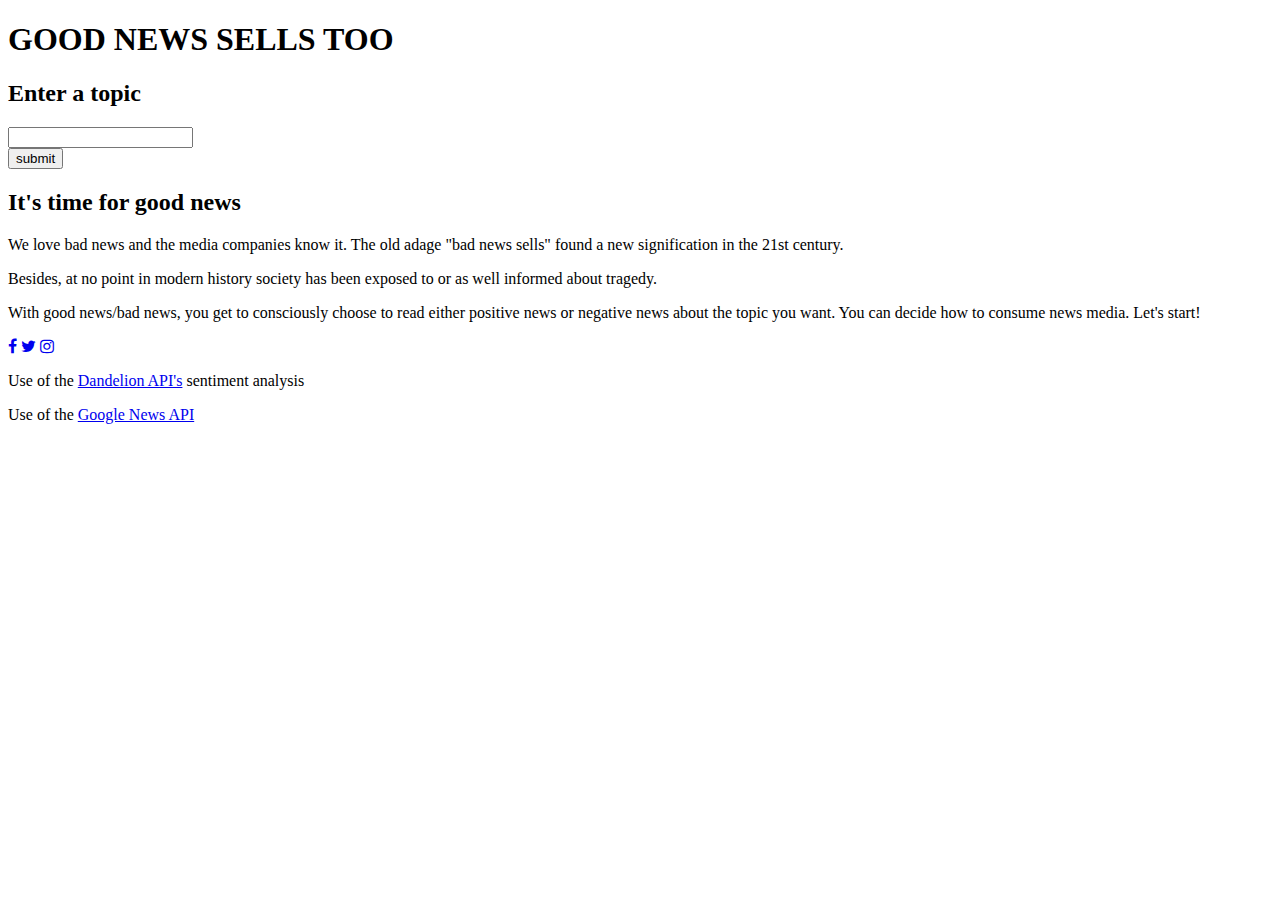
==== index.html @ 2954241f "Update index.html" ====
<!DOCTYPE html>
<html>
<head>
	<meta charset="utf-8">
	<meta name="viewport" content="width=device-width, initial-scale=1.0">
	<title>My first website</title>
	<link rel="stylesheet" href="style.css">
	<link rel="stylesheet" href="https://cdnjs.cloudflare.com/ajax/libs/font-awesome/4.7.0/css/font-awesome.min.css"> <!-- link to awesome font for my social media icons -->
	<script src="jquery-3.2.1.min.js"> </script> <!-- the three next scripts tags allow me to use the textillate master library and use dynamic text -->

</head>

<body>
	<header>
      <h1 class="title">GOOD NEWS SELLS TOO</h1>
  </header>


	<section id="main_section">


			<div id="div_form">
				<h2>Enter a topic</h2>
				<form>
					<input id="search_box" type="text"><br>
					<input id="button_form" type="button" value="submit">
				</form>

			</div>

				<div id="div_text">
					<h2><strong>It's time for good news</strong></h2>
					<p class="div_text_p">We love bad news and the media companies know it. The old adage "bad news sells" found a new signification in the 21st century.</p>

					<p class="div_text_p">Besides, at no point in modern history society has been exposed to or as well informed about tragedy. </p>

					<p class="div_text_p">With good news/bad news, you get to consciously choose to read either positive news or negative news about the topic you want. You can decide how to consume news media. Let's start!</p>
				</div>



	</section>



    <script>


// I only need one function on this page since the big part of the JS code is on my next page: result_articles.html

// This function will send the internet-user on a new page and trigger the research of the topic on this new page
			var searchTopic = document.querySelector('#button_form');
			searchTopic.addEventListener('click', function() {
					var topic = document.querySelector('#search_box').value;
					var new_page = document.location.href = 'result_articles.html?topic=' + encodeURIComponent(topic);
				});





    </script>

		<footer>

			<div id="social_media">

        <!-- This hyperlink tag nest i tags representing the awesome font. The awesome font allow me to display nice social media icons -->
				<a href="#"><i class="fa fa-facebook" aria-hidden="true"></i></a>
				<a href="#"><i class="fa fa-twitter" aria-hidden="true"></i></a>
				<a href="#"><i class="fa fa-instagram" aria-hidden="true"></i></a>

			</div>

			<div id="footer_text">
				<!-- Quick access to the two main APIs I used if someone wants more information -->
				<p> Use of the <a href="https://dandelion.eu/">Dandelion API's</a> sentiment analysis</p>
				<p> Use of the <a href="https://newsapi.org/s/google-news-api">Google News API</a></p>

			</div>


		</footer>


</body>

</html>
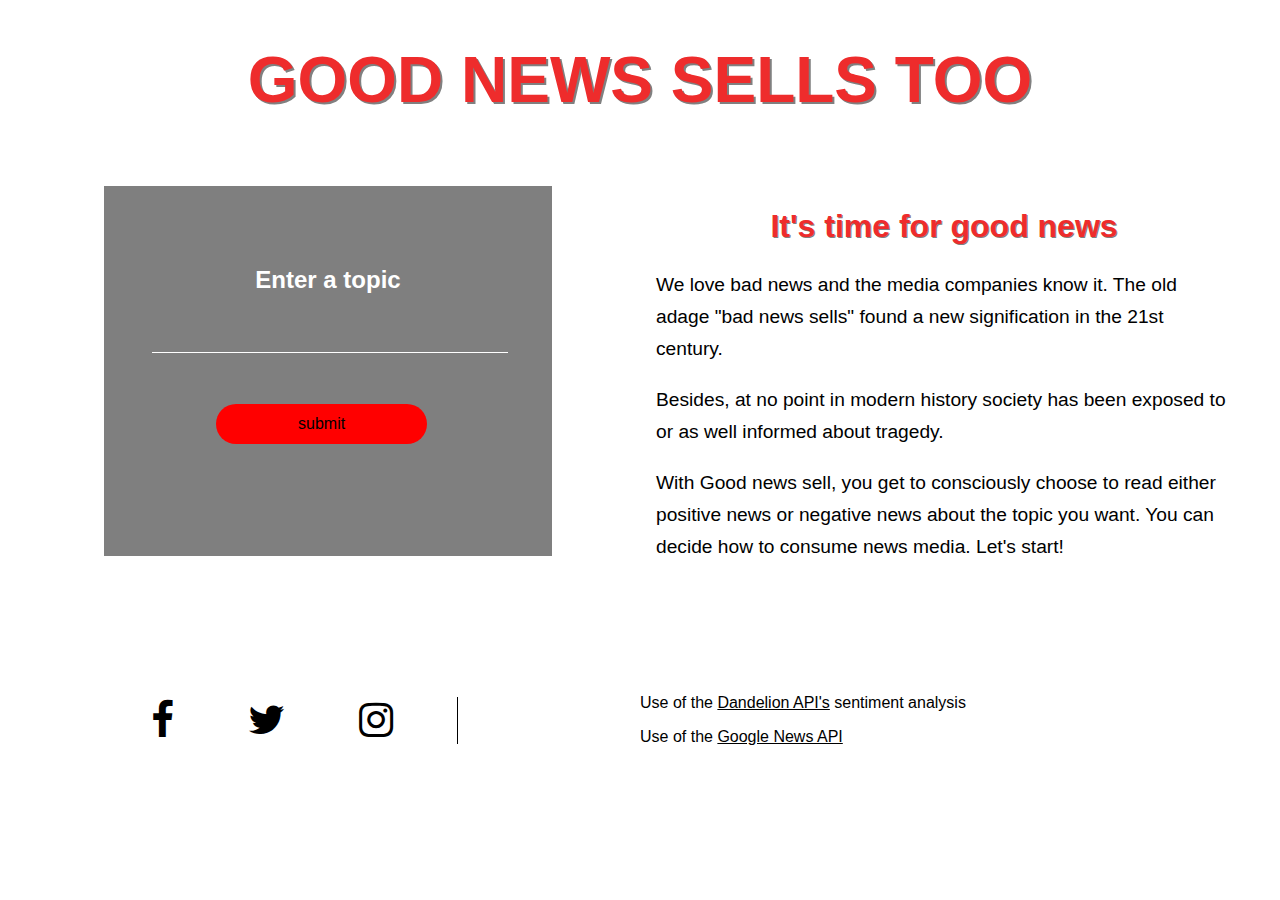
==== commit 61ca6793: "Update index.html" ====
--- a/index.html
+++ b/index.html
@@ -34,7 +34,7 @@
 
 					<p class="div_text_p">Besides, at no point in modern history society has been exposed to or as well informed about tragedy. </p>
 
-					<p class="div_text_p">With good news/bad news, you get to consciously choose to read either positive news or negative news about the topic you want. You can decide how to consume news media. Let's start!</p>
+					<p class="div_text_p">With Good news sell, you get to consciously choose to read either positive news or negative news about the topic you want. You can decide how to consume news media. Let's start!</p>
 				</div>
 
 
--- a/style.css
+++ b/style.css
@@ -0,0 +1,438 @@
+html {
+  font-size: 16px;
+}
+
+body {
+  margin: 0;
+  padding: 0;
+  background: url('front-media.jpg');
+  background-size: cover;
+  font-family: serif;
+  font-size: 16px; /* that's the reference when I will use the rem relative unit */
+}
+
+
+ .title {
+   color: rgb(238,44,44);
+   font-family: impact, charcoal, sans-serif; /* I will only use this font for titles*/
+   font-size: 4rem;
+   text-align: center;
+   text-shadow: 2px 2px grey;
+ }
+
+
+
+
+#main_section {
+  display: flex;
+  flex-wrap: wrap;
+}
+
+
+
+#div_text h2 {
+  text-align: center;
+  color: rgb(238,44,44);
+  text-shadow: 1px 1px grey;
+  font-size: 2rem;
+  font-family: impact, charcoal, sans-serif;
+}
+
+#div_text {
+  margin: 1.5rem 3rem 0 0;
+  flex: 0 0 45%;
+  color: black;
+  font-size: 1.2rem;
+  font-family: sans-serif; /* I use this basic and easy-to-read font for all my paragraphs*/
+  line-height: 2rem;
+}
+
+#div_text p {
+  justify-content: center;
+  align-content: center;
+}
+
+#div_form {
+  flex: 0 0 35%;
+  top: 60%;
+  left: 50%;
+  margin: auto;
+  padding: 5rem 3rem;
+  box-sizing: border-box;
+  background: rgba(0,0,0,.5); /* 0 0 0 is the black color and the .5 is the opacity rate */
+  font-family: sans-serif;
+}
+
+#div_form input {
+  width: 100%;
+  margin-bottom: 2rem;
+}
+
+/* the next element is the part of the form where we enter the text */
+#div_form input[type="text"] {
+  border: none;
+  border-bottom: 1px solid #fff;
+  background: transparent;
+  outline: none;
+  height: 2.2rem;
+  color: #fff;
+  font-size: 1rem;
+}
+
+/* it's pretty intuitive for this one: this is the red button with submit in black font */
+#div_form input[type="button"] {
+  width: 60%;
+  margin-left: 4rem;
+  margin-right: 2.4rem;
+  margin-top: 1.2rem;
+  border: none;
+  outline: none;
+  height: 2.5rem;
+  font-size: 1rem;
+  background: red;
+  cursor: pointer;
+  border-radius: 2rem;
+
+}
+
+#div_form input[type="button"]:hover {
+  background: red;
+  color: aliceBlue;
+}
+
+
+#div_form h2 {
+  color: white;
+  margin: 0;
+  padding: 0 0 20px;
+  text-align: center;
+  text-shadow: 0.15rem 0.15rem grey;
+}
+
+
+/* start of result_articles.html webpage*/
+
+/*I needed a different body tag's name because for this one, we want to repeat the background image*/
+#body_result_page {
+  background: url('Images/front-media.jpg');
+  background-repeat: repeat;
+}
+
+/*same logic for the header because I added some bottom margin*/
+#header_result_page {
+  margin-bottom: 5rem;
+}
+
+
+#link_index a {
+  text-decoration: none;
+  color: white;
+  font-family: sans-serif;
+  font-size: 1.7rem;
+  margin-left: 6rem;
+  margin-bottom: 3rem;
+
+}
+
+#link_index a:hover {
+  color: rgb(238,44,44);
+}
+
+
+#explanation_graph_section {
+  display: flex;
+  flex-direction: row;
+  flex-wrap: wrap;
+  background-color: white;
+  justify-content: center;
+  margin: 0 5rem 5rem 5rem;
+  border-radius: 2rem;
+}
+
+#explanation {
+  flex: 0 0 95%;
+  font-size: 1.1rem;
+  font-family: sans-serif;
+  margin: 2rem 5rem 2.5rem 5rem;
+  text-align: justify;
+
+}
+
+/*Plotly graph are not naturally responsive*/
+#graph_div {
+  flex: 0 0 55%;
+  margin: 0 10rem 0 10rem;
+}
+
+/* this is the next and the more important section that displays the result of my API requests */
+#articles_section {
+  display: flex;
+  flex-direction: row;
+  flex-wrap: wrap;
+  background-color: rgb(255, 255, 255);
+  border-radius: 2rem;
+  margin: 0 5rem 5rem 5rem;
+}
+
+
+/* div created with JS which encompass each article. One article_wrapper for each article */
+#article_wrapper {
+  background-color: rgb(220,220,220);
+  max-width: 90%;
+  margin-bottom: 2.5rem;
+}
+
+#positive_output {
+  flex: 0 0 45%;
+  margin-left: 2rem;
+}
+
+#positive_output h3 {
+  justify-content: center;
+  font-family: impact, charcoal, sans-serif;
+  font-size: 2rem;
+  margin: 0 7rem 2rem 7rem;
+}
+
+#positive_output img {
+  max-width: 95%;
+}
+
+/* At the end of the positive articles, I just add a funny picture to emphasize the lack of good news in comparison with the negative news */
+#oops p {
+  font-size: 1.2rem;
+  text-align: center;
+  font-family: sans-serif;
+}
+
+#negative_output {
+  flex: 0 0 45%;
+  margin-left: 2rem;
+}
+
+#negative_output img {
+  max-width: 95%;
+}
+
+
+#negative_output h3 {
+  justify-content: center;
+  font-family: impact, charcoal, sans-serif;
+  font-size: 2rem;
+  margin: 0 7rem 2rem 7rem;
+
+}
+
+/* the following elements are part of the article_wrapper tag */
+
+.div_img {
+  margin:0 2rem 0 0rem;
+  justify-content: center;
+
+}
+
+.article_title a {
+  color: black;
+  text-decoration: none;
+  font-size: 1.2rem;
+  justify-content: center;
+  font-family: impact, charcoal, sans-serif;
+  margin: 0 4rem 0 0rem;
+}
+
+
+
+.article_title a:hover {
+  color: red;
+}
+
+p.article_title {
+  margin-left: 0.5rem;
+  margin-right: 1rem;
+}
+
+
+p.article_source {
+  font-family: sans-serif;
+  margin-left: 0.5rem;
+}
+
+#sentiment_score_div {
+  color: white;
+  font-family: sans-serif;
+  margin-left: 2rem;
+  background-color: rgba(0, 0, 0, 0.8);
+}
+
+#sentiment_text {
+  text-align: center;
+  margin:0.5rem 0 0 0.5rem;
+}
+
+#sentiment_score {
+  text-align: center;
+  font-size: 1.6rem;
+  margin-left: 0.5rem;
+}
+
+/* here come the last part of my interactive website on my two pages: the footer */
+
+footer {
+  display: flex;
+  margin-top: 6rem;
+  background:rgba(255, 255, 255, 0.70);
+
+}
+
+#footer_text {
+  flex: 0 0 50%;
+  font-family: sans-serif;
+  margin-left: 2rem;
+}
+
+#footer_text a {
+  color: black;
+}
+
+#footer_text a:hover {
+  color: rgb(238,44,44);
+}
+
+#social_media {
+  margin: auto;
+  font-size: 2.5rem;
+  border-right: 1px solid black;
+}
+
+#social_media a {
+  color: black;
+  margin-right: 4rem;
+}
+
+
+/*There start my media queries */
+@media(max-width: 1100px) {
+
+  #main_section {
+    flex-direction: column;
+  }
+
+  #div_form {
+    max-width: 60%;
+    flex: 0 0 35%;
+  }
+
+  #div_form input[type="button"] {
+    width: 80%;
+    margin-left: 1.4rem;
+    font-size: 1.3rem;
+  }
+
+  #div_text {
+    max-width: 65%;
+    align-self: center;
+    background-color: rgba(255, 255, 255, 0.5); /* now my text div is below my form and I need to add a white (half transparent) background to facilitate the reading */
+    margin: auto;
+    margin-top: 1rem;
+  }
+
+  #div_text p {
+    margin-left: 0.5rem;
+  }
+}
+
+@media(max-width: 1000px) {
+
+  #graph_div {
+    flex: 0 0 80%;
+    margin-left: 0;
+  }
+
+  #article_wrapper {
+    flex-wrap: wrap;
+  }
+
+/* I progressively increase the size of my positive_output and negative_output so it easier to read on a small screen */
+  #positive_output {
+    flex: 0 0 65%;
+    margin: auto;
+  }
+
+  #negative_output {
+    flex: 0 0 65%;
+    margin: auto;
+  }
+
+
+}
+
+@media(max-width: 800px) {
+  #div_text { /* I progressively increase the div_text size */
+    max-width: 85%;
+  }
+}
+
+
+@media(max-width: 700px) {
+  .title {
+    font-size: 3rem;
+  }
+
+  #explanation_graph_section {
+    margin: 3rem 2rem 1rem 2rem;
+  }
+
+  #articles_section {
+    margin: 3rem 2rem 5rem 2rem;
+  }
+
+  #positive_output {
+    flex: 0 0 80%;
+    margin: auto; /* margin: auto centers the element */
+  }
+
+  #negative_output {
+    flex: 0 0 80%;
+    margin: auto;
+  }
+
+
+  footer {
+    flex-direction: row;
+    flex-wrap: wrap;
+  }
+
+  #social_media {
+    text-align: center;
+    margin-top: 0.5rem;
+    border-right: none;
+  }
+
+  #footer_text {
+    flex: 0 0 90%;
+    text-align: center;
+    margin-left: 0;
+  }
+}
+
+@media(max-width: 500px) {
+  #explanation_graph_section {
+    margin: auto;
+    margin-bottom: 2rem;
+  }
+
+  #graph_div {
+    flex: 0 0 80%;
+  }
+
+  #articles_section {
+    margin: auto;
+  }
+
+}
+
+@media(max-width: 400px) {
+  #div_form input[type="text"] {
+    flex: 0 0 70%;
+  }
+}
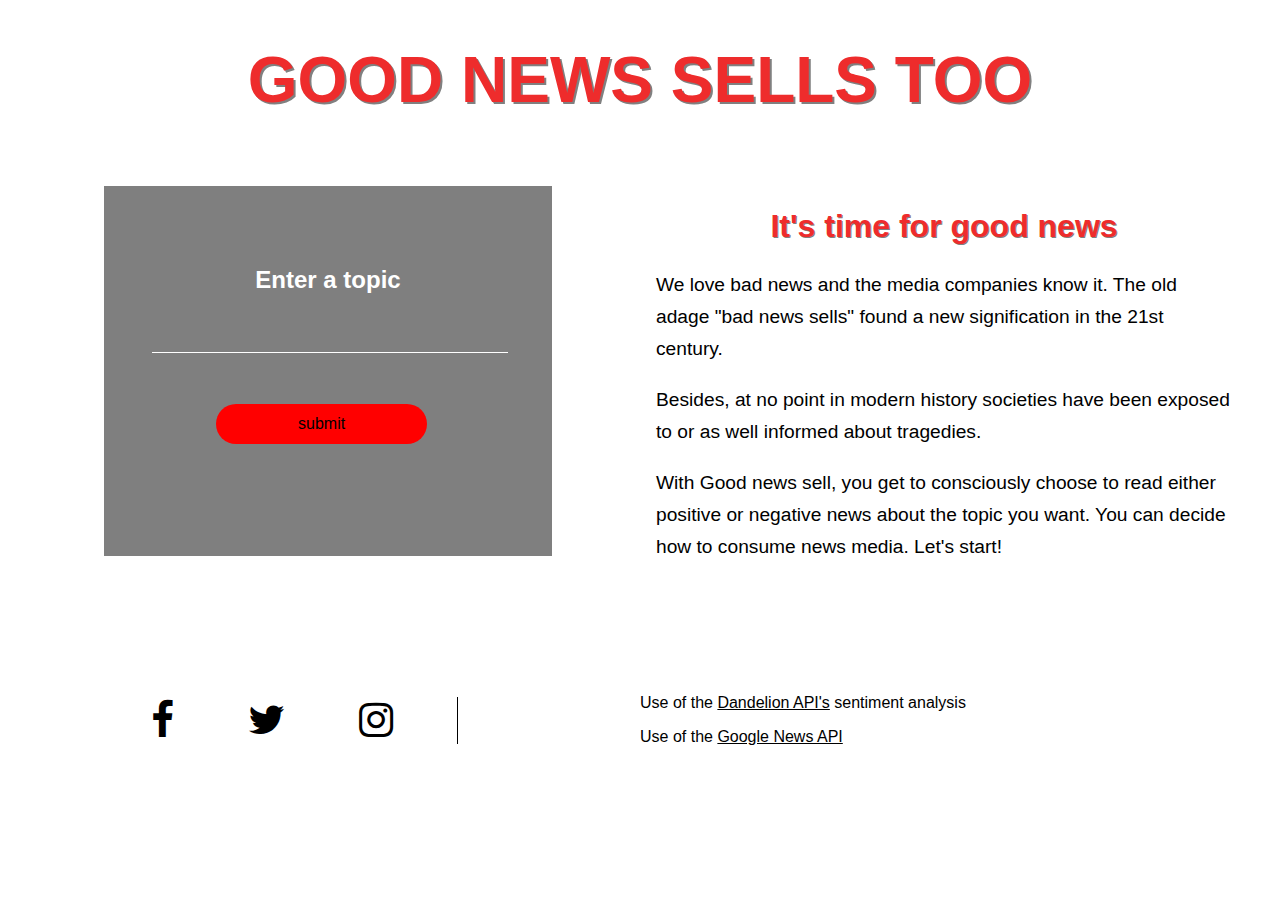
==== commit d7ee285a: "Update index.html" ====
--- a/index.html
+++ b/index.html
@@ -32,9 +32,9 @@
 					<h2><strong>It's time for good news</strong></h2>
 					<p class="div_text_p">We love bad news and the media companies know it. The old adage "bad news sells" found a new signification in the 21st century.</p>
 
-					<p class="div_text_p">Besides, at no point in modern history society has been exposed to or as well informed about tragedy. </p>
+					<p class="div_text_p">Besides, at no point in modern history societies have been exposed to or as well informed about tragedies. </p>
 
-					<p class="div_text_p">With Good news sell, you get to consciously choose to read either positive news or negative news about the topic you want. You can decide how to consume news media. Let's start!</p>
+					<p class="div_text_p">With Good news sell, you get to consciously choose to read either positive or negative news about the topic you want. You can decide how to consume news media. Let's start!</p>
 				</div>
 
 
